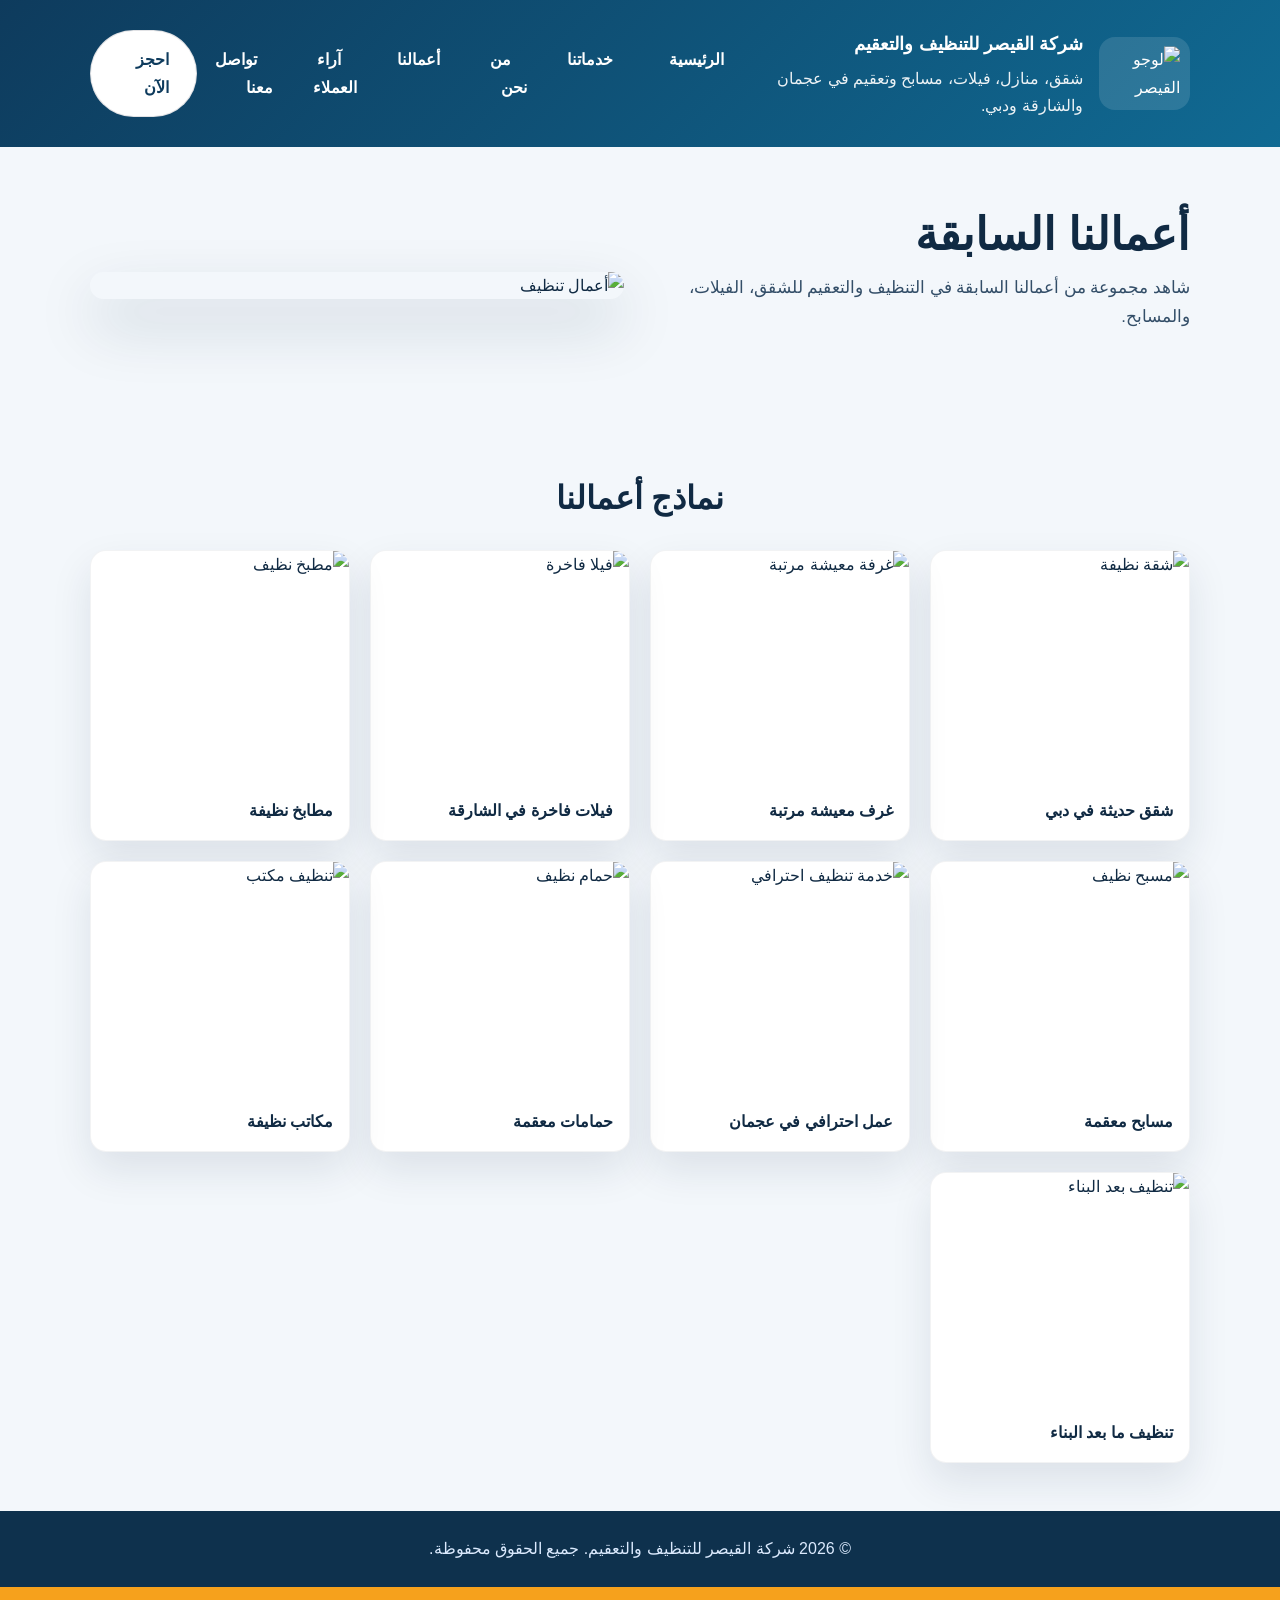
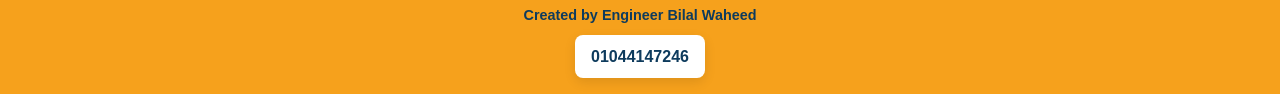
==== gallery.html @ 16ea7ba8 "Add files via upload" ====
<!DOCTYPE html>
<html lang="ar" dir="rtl">
  <head>
    <meta charset="UTF-8" />
    <meta name="viewport" content="width=device-width, initial-scale=1.0" />
    <title>أعمالنا - شركة القيصر للتنظيف والتعقيم</title>
    <link rel="stylesheet" href="styles.css" />
  </head>
  <body>
    <header class="site-header">
      <div class="container header-inner">
        <div class="brand">
          <img src="assets/logo.svg" alt="لوجو القيصر" class="logo" />
          <div>
            <p class="brand-tag">شركة القيصر للتنظيف والتعقيم</p>
            <p class="brand-subtitle">شقق، منازل، فيلات، مسابح وتعقيم في عجمان والشارقة ودبي.</p>
          </div>
        </div>
        <nav class="main-nav">
          <ul>
            <li><a href="index.html">الرئيسية</a></li>
            <li><a href="services.html">خدماتنا</a></li>
            <li><a href="about.html">من نحن</a></li>
            <li><a href="gallery.html">أعمالنا</a></li>
            <li><a href="testimonials.html">آراء العملاء</a></li>
            <li><a href="index.html#contact">تواصل معنا</a></li>
          </ul>
        </nav>
        <a class="button button-secondary" href="index.html#contact">احجز الآن</a>
      </div>
    </header>

    <main>
      <section class="hero container">
        <div class="hero-grid">
          <div class="hero-copy">
            <h2>أعمالنا السابقة</h2>
            <p>شاهد مجموعة من أعمالنا السابقة في التنظيف والتعقيم للشقق، الفيلات، والمسابح.</p>
          </div>
          <div class="hero-visual">
            <img src="https://images.unsplash.com/photo-1581578731548-c64695cc6952?auto=format&fit=crop&w=1200&q=80" alt="أعمال تنظيف" />
          </div>
        </div>
      </section>

      <section class="container section gallery-section">
        <h3>نماذج أعمالنا</h3>
        <div class="gallery-grid">
          <figure>
            <img src="https://images.unsplash.com/photo-1570129477492-45c003edd2be?auto=format&fit=crop&w=1200&q=80" alt="شقة نظيفة" />
            <figcaption>شقق حديثة في دبي</figcaption>
          </figure>
          <figure>
            <img src="https://images.unsplash.com/photo-1505693416388-ac5ce068fe85?auto=format&fit=crop&w=1200&q=80" alt="غرفة معيشة مرتبة" />
            <figcaption>غرف معيشة مرتبة</figcaption>
          </figure>
          <figure>
            <img src="https://images.unsplash.com/photo-1560448204-e02f11c3d0e2?auto=format&fit=crop&w=1200&q=80" alt="فيلا فاخرة" />
            <figcaption>فيلات فاخرة في الشارقة</figcaption>
          </figure>
          <figure>
            <img src="https://images.unsplash.com/photo-1494526585095-c41746248156?auto=format&fit=crop&w=1200&q=80" alt="مطبخ نظيف" />
            <figcaption>مطابخ نظيفة</figcaption>
          </figure>
          <figure>
            <img src="https://images.unsplash.com/photo-1502672260266-1c1ef2d93688?auto=format&fit=crop&w=1200&q=80" alt="مسبح نظيف" />
            <figcaption>مسابح معقمة</figcaption>
          </figure>
          <figure>
            <img src="https://images.unsplash.com/photo-1533777324565-a040eb52fac2?auto=format&fit=crop&w=1200&q=80" alt="خدمة تنظيف احترافي" />
            <figcaption>عمل احترافي في عجمان</figcaption>
          </figure>
          <figure>
            <img src="https://images.unsplash.com/photo-1586023492125-27b2c045efd7?auto=format&fit=crop&w=1200&q=80" alt="حمام نظيف" />
            <figcaption>حمامات معقمة</figcaption>
          </figure>
          <figure>
            <img src="https://images.unsplash.com/photo-1558618047-3c8c76ca7d13?auto=format&fit=crop&w=1200&q=80" alt="تنظيف مكتب" />
            <figcaption>مكاتب نظيفة</figcaption>
          </figure>
          <figure>
            <img src="https://images.unsplash.com/photo-1584622650111-993a426fbf0a?auto=format&fit=crop&w=1200&q=80" alt="تنظيف بعد البناء" />
            <figcaption>تنظيف ما بعد البناء</figcaption>
          </figure>
        </div>
      </section>
    </main>

    <footer class="site-footer">
      <div class="container">
        <p>© 2026 شركة القيصر للتنظيف والتعقيم. جميع الحقوق محفوظة.</p>
      </div>
    </footer>

    <div class="developer-info">
      <div class="container">
        <p>Created by Engineer Bilal Waheed</p>
        <div class="contact-box">
          <a href="tel:01044147246" class="contact-link">01044147246</a>
        </div>
      </div>
    </div>
  </body>
</html>
---- styles.css ----
:root {
  color-scheme: light;
  color: #102a43;
  background: #f3f7fb;
  font-family: 'Segoe UI', Tahoma, Geneva, Verdana, sans-serif;
}

* {
  box-sizing: border-box;
}

body {
  margin: 0;
  line-height: 1.7;
  background: #f3f7fb;
  color: #102a43;
}

img {
  max-width: 100%;
  display: block;
}

.container {
  width: min(1100px, 100% - 2rem);
  margin: 0 auto;
}

.site-header {
  background: linear-gradient(135deg, #0e3b5d, #106a93);
  color: white;
  padding: 1.75rem 0;
}

.header-inner {
  display: flex;
  align-items: center;
  justify-content: space-between;
  gap: 1rem;
}

.main-nav ul {
  display: flex;
  list-style: none;
  margin: 0;
  padding: 0;
  gap: 1.5rem;
}

.main-nav a {
  color: white;
  text-decoration: none;
  font-weight: 600;
  padding: 0.5rem 1rem;
  border-radius: 0.5rem;
  transition: background 0.3s;
}

.main-nav a:hover {
  background: rgba(255, 255, 255, 0.1);
}

.brand {
  display: flex;
  align-items: center;
  gap: 1rem;
}

.logo {
  width: 110px;
  height: auto;
  border-radius: 1rem;
  background: rgba(255, 255, 255, 0.12);
  padding: 0.6rem;
}

.brand-tag {
  margin: 0;
  font-size: 1.15rem;
  font-weight: 700;
}

.brand-subtitle {
  margin: 0.35rem 0 0;
  max-width: 32rem;
  opacity: 0.92;
}

.hero {
  padding: 4rem 0;
}

.hero-grid {
  display: grid;
  align-items: center;
  gap: 2rem;
  grid-template-columns: minmax(320px, 1fr) minmax(320px, 1fr);
}

.hero-copy {
  max-width: 580px;
}

.hero-copy h2 {
  margin: 0 0 1rem;
  font-size: clamp(2.25rem, 3.5vw, 3.5rem);
  line-height: 1.05;
}

.hero-copy p {
  margin: 0 0 1.75rem;
  color: #334e68;
  font-size: 1.05rem;
}

.hero-actions {
  display: flex;
  flex-wrap: wrap;
  gap: 1rem;
}

.hero-visual {
  position: relative;
}

.hero-visual img {
  width: 100%;
  border-radius: 1.5rem;
  box-shadow: 0 26px 60px rgba(16, 42, 67, 0.18);
}

.section {
  padding: 3rem 0;
}

.section h3 {
  margin: 0 0 1.5rem;
  font-size: 2rem;
  text-align: center;
}

.cards {
  display: grid;
  gap: 1.25rem;
  grid-template-columns: repeat(auto-fit, minmax(220px, 1fr));
}

.card {
  background: white;
  border-radius: 1rem;
  padding: 1.75rem;
  box-shadow: 0 18px 40px rgba(16, 42, 67, 0.1);
  border: 1px solid rgba(15, 23, 42, 0.05);
}

.card h4 {
  margin: 0 0 0.75rem;
  color: #0d3b5d;
}

.card ul {
  margin: 1rem 0 0;
  padding-right: 1rem;
}

.card li {
  margin-bottom: 0.5rem;
}

.testimonial {
  text-align: center;
}

.testimonial-content p {
  font-style: italic;
  margin-bottom: 1rem;
}

.testimonial-content cite {
  font-weight: bold;
  color: #0d3b5d;
}

.gallery-grid {
  display: grid;
  gap: 1.25rem;
  grid-template-columns: repeat(auto-fit, minmax(220px, 1fr));
}

.gallery-grid figure {
  margin: 0;
  background: white;
  border-radius: 1rem;
  overflow: hidden;
  box-shadow: 0 18px 40px rgba(16, 42, 67, 0.1);
  border: 1px solid rgba(15, 23, 42, 0.05);
}

.gallery-grid figure img {
  width: 100%;
  height: 230px;
  object-fit: cover;
}

.gallery-grid figcaption {
  padding: 1rem;
  font-weight: 700;
  color: #102a43;
}

.area-section ul {
  display: flex;
  flex-wrap: wrap;
  justify-content: center;
  gap: 1rem;
  padding: 0;
  margin: 0;
  list-style: none;
}

.area-section li {
  background: #ffffff;
  border: 1px solid #d1e3f0;
  border-radius: 999px;
  padding: 0.9rem 1.4rem;
  color: #0e3b5d;
  font-weight: 600;
}

.contact-grid {
  display: grid;
  gap: 2rem;
  grid-template-columns: 1fr 1fr;
  align-items: start;
}

.contact-section form,
.contact-grid > div {
  background: white;
  padding: 1.5rem;
  border-radius: 1rem;
  box-shadow: 0 18px 40px rgba(16, 42, 67, 0.1);
  border: 1px solid rgba(15, 23, 42, 0.05);
}

.contact-section form {
  max-width: 100%;
}

.contact-list {
  display: flex;
  flex-direction: column;
  gap: 0.75rem;
  margin-bottom: 1.25rem;
}

.contact-item {
  display: inline-flex;
  align-items: center;
  gap: 0.8rem;
  padding: 0.85rem 1rem;
  border-radius: 0.95rem;
  background: #f2f9ff;
  color: #0e3b5d;
  text-decoration: none;
  font-weight: 700;
  border: 1px solid rgba(15, 23, 42, 0.08);
}

.contact-item:hover {
  background: #e7f3ff;
}

.contact-icon {
  width: 1.6rem;
  height: 1.6rem;
  display: inline-flex;
  align-items: center;
  justify-content: center;
  border-radius: 0.6rem;
  flex-shrink: 0;
}

.phone-icon {
  background: #f6a11c;
  mask: url('data:image/svg+xml;utf8,<svg xmlns="http://www.w3.org/2000/svg" viewBox="0 0 24 24"><path fill="white" d="M6.62 10.79a15.05 15.05 0 006.59 6.59l2.2-2.2a1 1 0 011.08-.21 11.4 11.4 0 003.58.57 1 1 0 011 1v3.31a1 1 0 01-1 1A17 17 0 013 5a1 1 0 011-1h3.31a1 1 0 011 1 11.4 11.4 0 00.57 3.58 1 1 0 01-.21 1.08l-2.05 2.13z"/></svg>') center / contain no-repeat;
  -webkit-mask: url('data:image/svg+xml;utf8,<svg xmlns="http://www.w3.org/2000/svg" viewBox="0 0 24 24"><path fill="white" d="M6.62 10.79a15.05 15.05 0 006.59 6.59l2.2-2.2a1 1 0 011.08-.21 11.4 11.4 0 003.58.57 1 1 0 011 1v3.31a1 1 0 01-1 1A17 17 0 013 5a1 1 0 011-1h3.31a1 1 0 011 1 11.4 11.4 0 00.57 3.58 1 1 0 01-.21 1.08l-2.05 2.13z"/></svg>') center / contain no-repeat;
}

.whatsapp-icon {
  background: #25d366;
  mask: url('data:image/svg+xml;utf8,<svg xmlns="http://www.w3.org/2000/svg" viewBox="0 0 24 24"><path fill="white" d="M16.7 13.6c-.3-.1-1.6-.7-1.8-.8-.3-.1-.4-.1-.6.2-.2.2-.7.8-.8 1-.1.1-.2.1-.5 0-.3-.1-1.2-.4-2.2-1.3-.8-.7-1.3-1.6-1.4-1.9-.1-.3 0-.4.1-.5.1-.1.2-.2.3-.3.1-.1.2-.3.3-.5.1-.2 0-.4-.1-.6-.1-.1-.6-1.4-.8-1.9-.2-.5-.4-.4-.6-.4h-.5c-.2 0-.6.1-.9.4-.3.3-1 1-1 2.4s1 2.7 1.2 2.9c.2.2 2 3 4.8 4.2 1.3.5 2.2.7 2.9.8 1.2.2 1.9.1 2.6 0 .8-.1 1.6-.7 1.8-1.4.2-.7.2-1.3.1-1.4-.1-.1-.4-.2-.9-.3zM12 3.2c-4.8 0-8.7 3.9-8.7 8.7 0 1.5.4 2.9 1.2 4.1L3 21l5.1-1.4c1.2.7 2.6 1.1 4.1 1.1 4.8 0 8.7-3.9 8.7-8.7S16.8 3.2 12 3.2z"/></svg>') center / contain no-repeat;
  -webkit-mask: url('data:image/svg+xml;utf8,<svg xmlns="http://www.w3.org/2000/svg" viewBox="0 0 24 24"><path fill="white" d="M16.7 13.6c-.3-.1-1.6-.7-1.8-.8-.3-.1-.4-.1-.6.2-.2.2-.7.8-.8 1-.1.1-.2.1-.5 0-.3-.1-1.2-.4-2.2-1.3-.8-.7-1.3-1.6-1.4-1.9-.1-.3 0-.4.1-.5.1-.1.2-.2.3-.3.1-.1.2-.3.3-.5.1-.2 0-.4-.1-.6-.1-.1-.6-1.4-.8-1.9-.2-.5-.4-.4-.6-.4h-.5c-.2 0-.6.1-.9.4-.3.3-1 1-1 2.4s1 2.7 1.2 2.9c.2.2 2 3 4.8 4.2 1.3.5 2.2.7 2.9.8 1.2.2 1.9.1 2.6 0 .8-.1 1.6-.7 1.8-1.4.2-.7.2-1.3.1-1.4-.1-.1-.4-.2-.9-.3zM12 3.2c-4.8 0-8.7 3.9-8.7 8.7 0 1.5.4 2.9 1.2 4.1L3 21l5.1-1.4c1.2.7 2.6 1.1 4.1 1.1 4.8 0 8.7-3.9 8.7-8.7S16.8 3.2 12 3.2z"/></svg>') center / contain no-repeat;
}

label {
  display: block;
  margin-bottom: 0.4rem;
  font-weight: 700;
}

input,
textarea {
  width: 100%;
  padding: 0.95rem 1rem;
  border: 1px solid #cbd7e3;
  border-radius: 0.85rem;
  margin-bottom: 1rem;
  font: inherit;
}

.button {
  display: inline-flex;
  align-items: center;
  justify-content: center;
  gap: 0.5rem;
  padding: 0.95rem 1.7rem;
  border-radius: 999px;
  text-decoration: none;
  border: none;
  cursor: pointer;
  font-weight: 700;
}

.button-primary {
  background: #f6a11c;
  color: white;
}

.button-secondary {
  background: white;
  color: #0e3b5d;
  border: 1px solid rgba(15, 23, 42, 0.12);
}

.button:hover,
.button-primary:hover,
.button-secondary:hover {
  opacity: 0.95;
}

.site-footer {
  padding: 1.5rem 0;
  background: #0e314d;
  color: #dbeafe;
}

.site-footer p {
  margin: 0;
  text-align: center;
}

.developer-info {
  padding: 1rem 0;
  background: #f6a11c;
  color: #0e3b5d;
  text-align: center;
  font-size: 0.9rem;
}

.developer-info p {
  margin: 0 0 0.5rem;
  font-weight: 600;
}

.contact-box {
  display: inline-block;
  background: white;
  padding: 0.5rem 1rem;
  border-radius: 0.5rem;
  box-shadow: 0 4px 12px rgba(0, 0, 0, 0.1);
}

.contact-link {
  color: #0e3b5d;
  text-decoration: none;
  font-weight: 700;
  font-size: 1rem;
}

.contact-link:hover {
  color: #f6a11c;
}

@media (max-width: 900px) {
  .hero-grid,
  .contact-grid {
    grid-template-columns: 1fr;
  }
}

@media (max-width: 620px) {
  .header-inner,
  .hero-actions {
    flex-direction: column;
    align-items: stretch;
  }

  .hero-actions {
    gap: 0.75rem;
  }
}
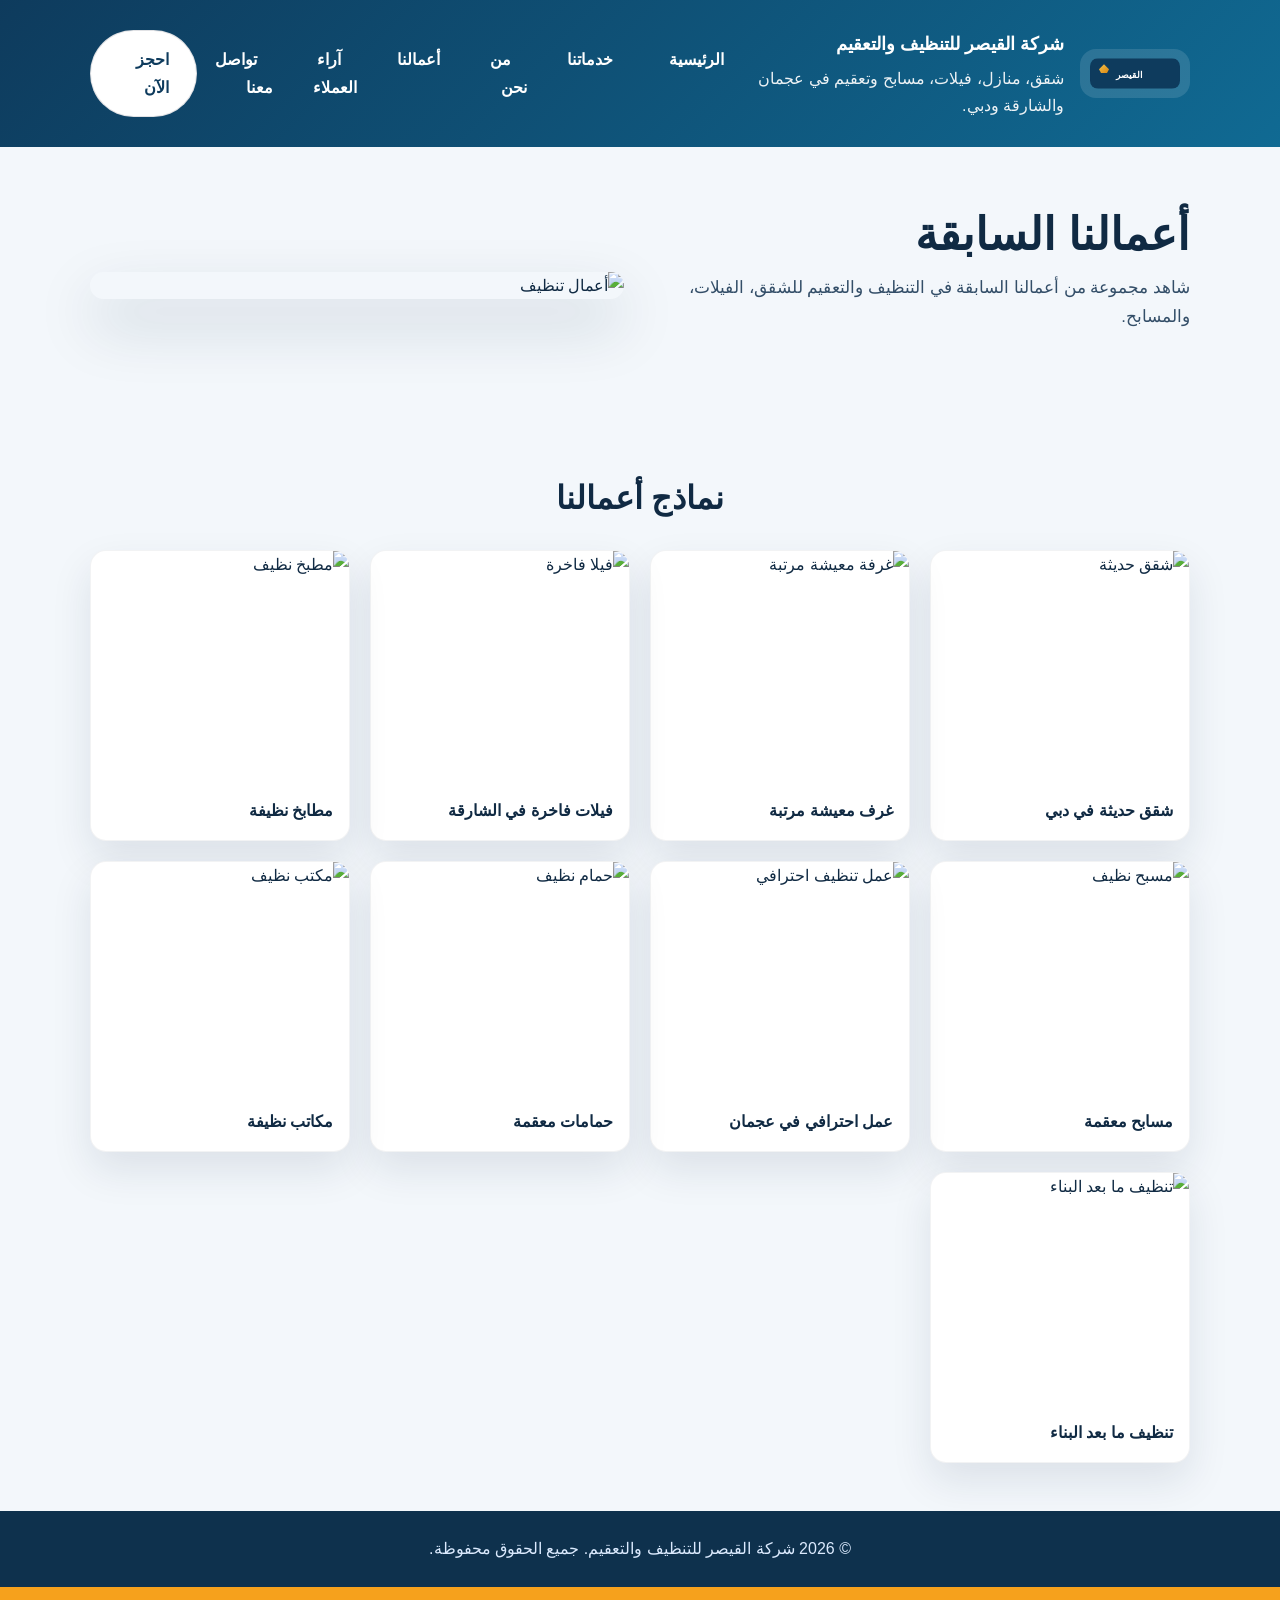
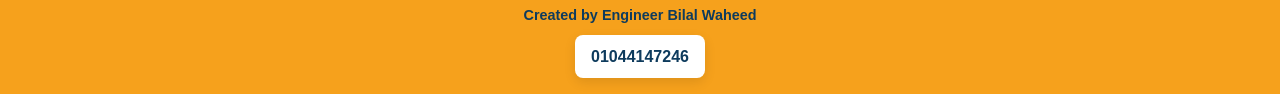
==== commit feb8b8b6: "Add files via upload" ====
--- a/gallery.html
+++ b/gallery.html
@@ -47,7 +47,7 @@
         <h3>نماذج أعمالنا</h3>
         <div class="gallery-grid">
           <figure>
-            <img src="https://images.unsplash.com/photo-1570129477492-45c003edd2be?auto=format&fit=crop&w=1200&q=80" alt="شقة نظيفة" />
+            <img src="https://images.unsplash.com/photo-1524758631624-e2822e304c36?auto=format&fit=crop&w=1200&q=80" alt="شقق حديثة" />
             <figcaption>شقق حديثة في دبي</figcaption>
           </figure>
           <figure>
@@ -55,31 +55,31 @@
             <figcaption>غرف معيشة مرتبة</figcaption>
           </figure>
           <figure>
-            <img src="https://images.unsplash.com/photo-1560448204-e02f11c3d0e2?auto=format&fit=crop&w=1200&q=80" alt="فيلا فاخرة" />
+            <img src="https://images.unsplash.com/photo-1494526585095-c41746248156?auto=format&fit=crop&w=1200&q=80" alt="فيلا فاخرة" />
             <figcaption>فيلات فاخرة في الشارقة</figcaption>
           </figure>
           <figure>
-            <img src="https://images.unsplash.com/photo-1494526585095-c41746248156?auto=format&fit=crop&w=1200&q=80" alt="مطبخ نظيف" />
+            <img src="https://images.unsplash.com/photo-1519710164239-da123dc03ef4?auto=format&fit=crop&w=1200&q=80" alt="مطبخ نظيف" />
             <figcaption>مطابخ نظيفة</figcaption>
           </figure>
           <figure>
-            <img src="https://images.unsplash.com/photo-1502672260266-1c1ef2d93688?auto=format&fit=crop&w=1200&q=80" alt="مسبح نظيف" />
+            <img src="https://images.unsplash.com/photo-1508606572321-901ea4437077?auto=format&fit=crop&w=1200&q=80" alt="مسبح نظيف" />
             <figcaption>مسابح معقمة</figcaption>
           </figure>
           <figure>
-            <img src="https://images.unsplash.com/photo-1533777324565-a040eb52fac2?auto=format&fit=crop&w=1200&q=80" alt="خدمة تنظيف احترافي" />
+            <img src="https://images.unsplash.com/photo-1581578731548-c64695cc6952?auto=format&fit=crop&w=1200&q=80" alt="عمل تنظيف احترافي" />
             <figcaption>عمل احترافي في عجمان</figcaption>
           </figure>
           <figure>
-            <img src="https://images.unsplash.com/photo-1586023492125-27b2c045efd7?auto=format&fit=crop&w=1200&q=80" alt="حمام نظيف" />
+            <img src="https://images.unsplash.com/photo-1582719478250-4f3d753ac22a?auto=format&fit=crop&w=1200&q=80" alt="حمام نظيف" />
             <figcaption>حمامات معقمة</figcaption>
           </figure>
           <figure>
-            <img src="https://images.unsplash.com/photo-1558618047-3c8c76ca7d13?auto=format&fit=crop&w=1200&q=80" alt="تنظيف مكتب" />
+            <img src="https://images.unsplash.com/photo-1519389950473-47ba0277781c?auto=format&fit=crop&w=1200&q=80" alt="مكتب نظيف" />
             <figcaption>مكاتب نظيفة</figcaption>
           </figure>
           <figure>
-            <img src="https://images.unsplash.com/photo-1584622650111-993a426fbf0a?auto=format&fit=crop&w=1200&q=80" alt="تنظيف بعد البناء" />
+            <img src="https://images.unsplash.com/photo-1532619187602-657f0b3c54cd?auto=format&fit=crop&w=1200&q=80" alt="تنظيف ما بعد البناء" />
             <figcaption>تنظيف ما بعد البناء</figcaption>
           </figure>
         </div>
